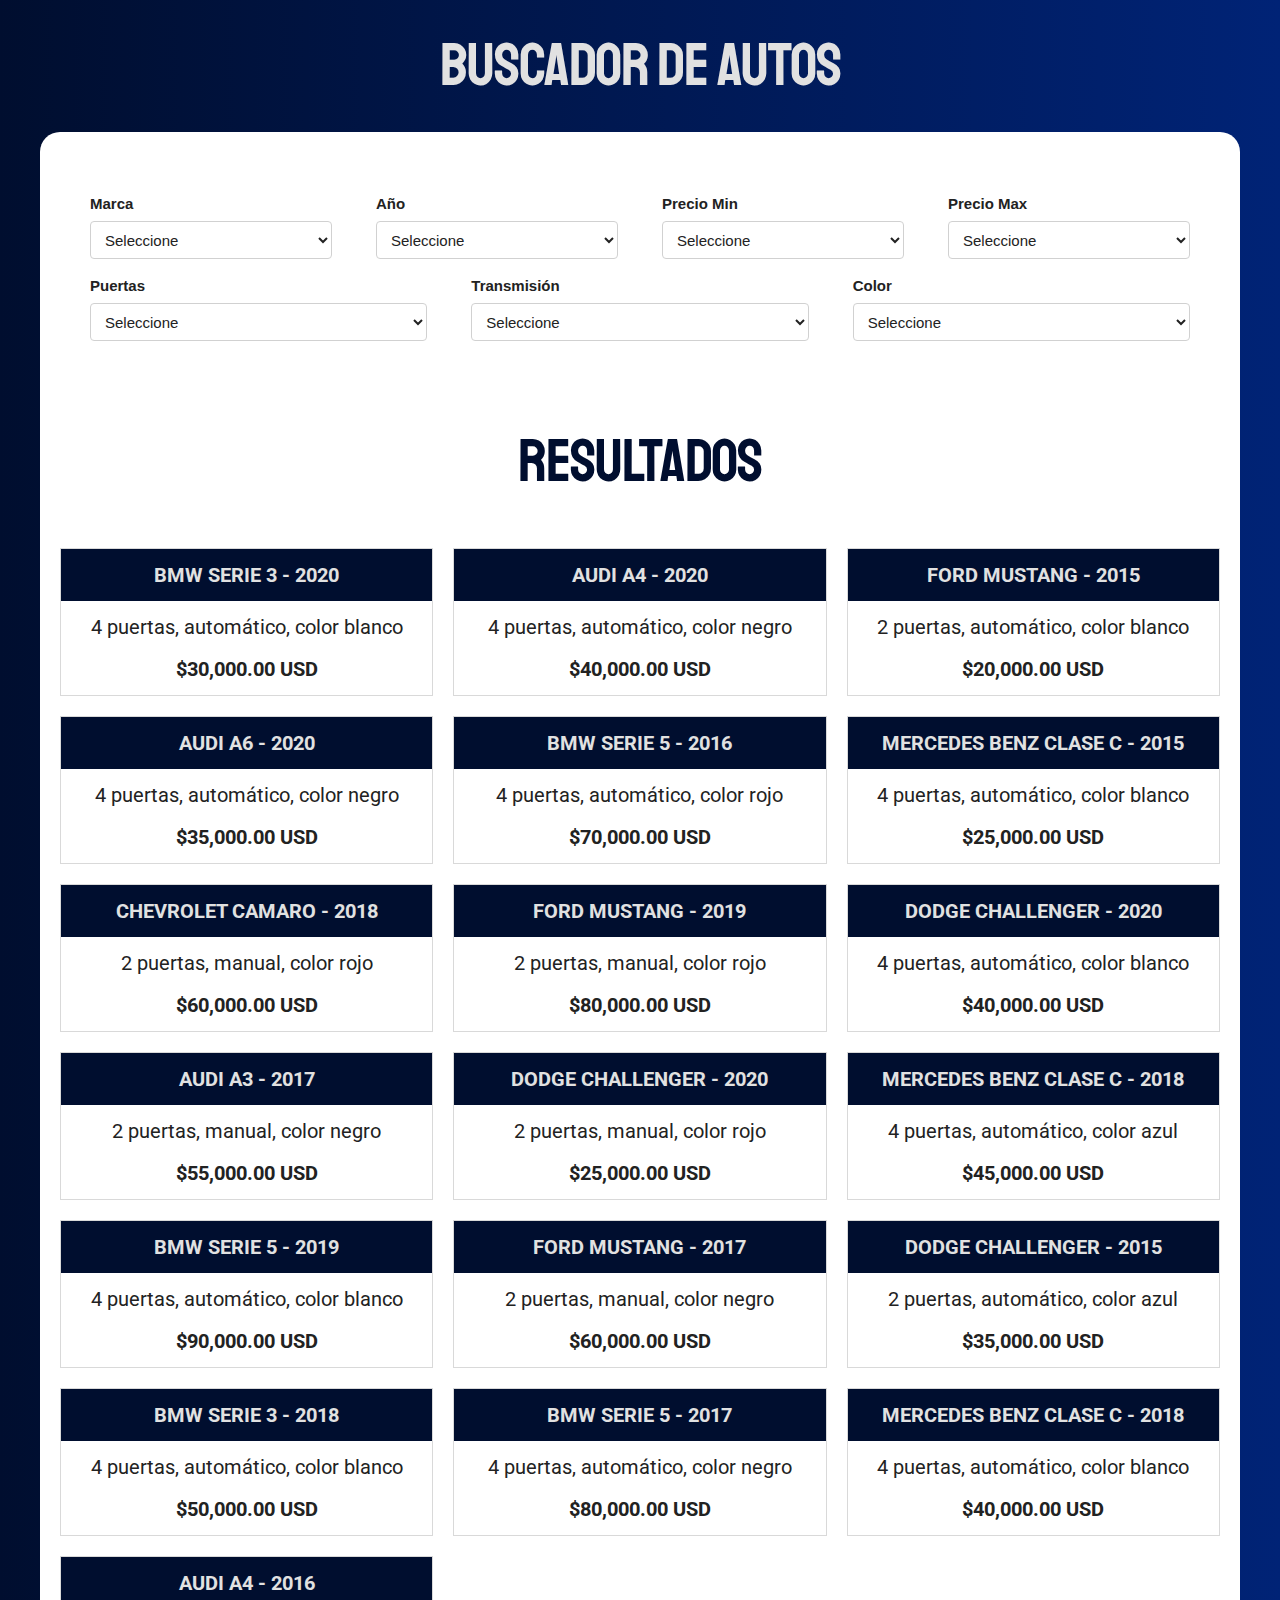
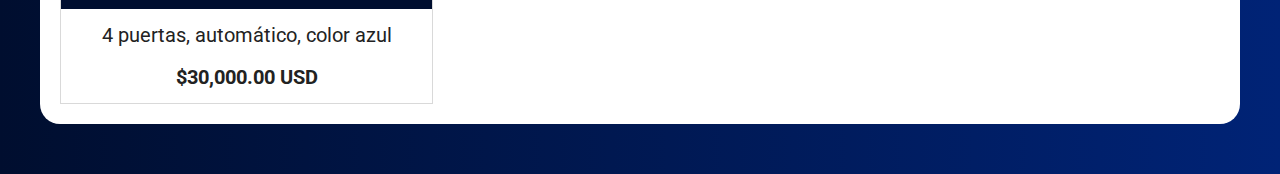
==== multi-field-data-filtering/index.html @ 7066edf0 "add projects" ====
<!DOCTYPE html>
<html lang="en">
  <head>
    <meta charset="UTF-8" />
    <meta name="viewport" content="width=device-width, initial-scale=1.0" />
    <meta http-equiv="X-UA-Compatible" content="ie=edge" />
    <title>Multi-Field Data Filtering</title>
    <link rel="shortcut icon" href="./img/favicon.png" type="image/x-icon" />
    <link rel="preconnect" href="https://fonts.googleapis.com" />
    <link rel="preconnect" href="https://fonts.gstatic.com" crossorigin />
    <link
      href="https://fonts.googleapis.com/css2?family=Roboto&family=Staatliches&display=swap"
      rel="stylesheet"
    />
    <link rel="stylesheet" href="css/normalize.css" />
    <link rel="stylesheet" href="css/skeleton.css" />
    <link rel="stylesheet" href="css/app.css" />
  </head>
  <body>
    <h1>Buscador de Autos</h1>

    <div class="contenedor">
      <form id="buscador">
        <div class="row">
          <div class="three columns">
            <label for="marca">Marca</label>
            <select class="u-full-width" id="marca">
              <option value="">Seleccione</option>
              <option value="Audi">Audi</option>
              <option value="BMW">BMW</option>
              <option value="Mercedes Benz">Mercedes Benz</option>
              <option value="Chevrolet">Chevrolet</option>
              <option value="Ford">Ford</option>
              <option value="Dodge">Dodge</option>
            </select>
          </div>
          <div class="three columns">
            <label for="year">Año</label>
            <select class="u-full-width" id="year">
              <option value="">Seleccione</option>
            </select>
          </div>
          <div class="three columns">
            <label for="minimo">Precio Min</label>
            <select class="u-full-width" id="minimo">
              <option value="">Seleccione</option>
              <option value="20000">20,000</option>
              <option value="30000">30,000</option>
              <option value="40000">40,000</option>
              <option value="50000">50,000</option>
              <option value="60000">60,000</option>
              <option value="70000">70,000</option>
              <option value="80000">80,000</option>
              <option value="90000">90,000</option>
            </select>
          </div>
          <div class="three columns">
            <label for="maximo">Precio Max</label>
            <select class="u-full-width" id="maximo">
              <option value="">Seleccione</option>
              <option value="20000">20,000</option>
              <option value="30000">30,000</option>
              <option value="40000">40,000</option>
              <option value="50000">50,000</option>
              <option value="60000">60,000</option>
              <option value="70000">70,000</option>
              <option value="80000">80,000</option>
              <option value="90000">90,000</option>
            </select>
          </div>
          <div class="row">
            <div class="four columns">
              <label for="puertas">Puertas</label>
              <select class="u-full-width" id="puertas">
                <option value="">Seleccione</option>
                <option value="2">2</option>
                <option value="4">4</option>
              </select>
            </div>
            <div class="four columns">
              <label for="transmision">Transmisión</label>
              <select class="u-full-width" id="transmision">
                <option value="">Seleccione</option>
                <option value="automatico">Automática</option>
                <option value="manual">Manual</option>
              </select>
            </div>
            <div class="four columns">
              <label for="color">Color</label>
              <select class="u-full-width" id="color">
                <option value="">Seleccione</option>
                <option value="Negro">Negro</option>
                <option value="Azul">Azul</option>
                <option value="Blanco">Blanco</option>
                <option value="Rojo">Rojo</option>
              </select>
            </div>
          </div>
        </div>
      </form>

      <h1>Resultados</h1>
      <div id="resultado"></div>
    </div>

    <script src="js/db.js"></script>
    <script src="js/app.js"></script>
  </body>
</html>
---- multi-field-data-filtering/css/skeleton.css ----
/*
* Skeleton V2.0.4
* Copyright 2014, Dave Gamache
* www.getskeleton.com
* Free to use under the MIT license.
* http://www.opensource.org/licenses/mit-license.php
* 12/29/2014
*/

/* Table of contents
––––––––––––––––––––––––––––––––––––––––––––––––––
- Grid
- Base Styles
- Typography
- Links
- Buttons
- Forms
- Lists
- Code
- Tables
- Spacing
- Utilities
- Clearing
- Media Queries
*/

/* Grid
–––––––––––––––––––––––––––––––––––––––––––––––––– */
.container {
  position: relative;
  width: 100%;
  max-width: 960px;
  margin: 0 auto;
  padding: 0 20px;
  box-sizing: border-box;
}
.column,
.columns {
  width: 100%;
  float: left;
  box-sizing: border-box;
}

/* For devices larger than 400px */
@media (min-width: 400px) {
  .container {
    width: 85%;
    padding: 0;
  }
}

/* For devices larger than 550px */
@media (min-width: 550px) {
  .container {
    width: 80%;
  }
  .column,
  .columns {
    margin-left: 4%;
  }
  .column:first-child,
  .columns:first-child {
    margin-left: 0;
  }

  .one.column,
  .one.columns {
    width: 4.66666666667%;
  }
  .two.columns {
    width: 13.3333333333%;
  }
  .three.columns {
    width: 22%;
  }
  .four.columns {
    width: 30.6666666667%;
  }
  .five.columns {
    width: 39.3333333333%;
  }
  .six.columns {
    width: 48%;
  }
  .seven.columns {
    width: 56.6666666667%;
  }
  .eight.columns {
    width: 65.3333333333%;
  }
  .nine.columns {
    width: 74%;
  }
  .ten.columns {
    width: 82.6666666667%;
  }
  .eleven.columns {
    width: 91.3333333333%;
  }
  .twelve.columns {
    width: 100%;
    margin-left: 0;
  }

  .one-third.column {
    width: 30.6666666667%;
  }
  .two-thirds.column {
    width: 65.3333333333%;
  }

  .one-half.column {
    width: 48%;
  }

  /* Offsets */
  .offset-by-one.column,
  .offset-by-one.columns {
    margin-left: 8.66666666667%;
  }
  .offset-by-two.column,
  .offset-by-two.columns {
    margin-left: 17.3333333333%;
  }
  .offset-by-three.column,
  .offset-by-three.columns {
    margin-left: 26%;
  }
  .offset-by-four.column,
  .offset-by-four.columns {
    margin-left: 34.6666666667%;
  }
  .offset-by-five.column,
  .offset-by-five.columns {
    margin-left: 43.3333333333%;
  }
  .offset-by-six.column,
  .offset-by-six.columns {
    margin-left: 52%;
  }
  .offset-by-seven.column,
  .offset-by-seven.columns {
    margin-left: 60.6666666667%;
  }
  .offset-by-eight.column,
  .offset-by-eight.columns {
    margin-left: 69.3333333333%;
  }
  .offset-by-nine.column,
  .offset-by-nine.columns {
    margin-left: 78%;
  }
  .offset-by-ten.column,
  .offset-by-ten.columns {
    margin-left: 86.6666666667%;
  }
  .offset-by-eleven.column,
  .offset-by-eleven.columns {
    margin-left: 95.3333333333%;
  }

  .offset-by-one-third.column,
  .offset-by-one-third.columns {
    margin-left: 34.6666666667%;
  }
  .offset-by-two-thirds.column,
  .offset-by-two-thirds.columns {
    margin-left: 69.3333333333%;
  }

  .offset-by-one-half.column,
  .offset-by-one-half.columns {
    margin-left: 52%;
  }
}

/* Base Styles
–––––––––––––––––––––––––––––––––––––––––––––––––– */
/* NOTE
html is set to 62.5% so that all the REM measurements throughout Skeleton
are based on 10px sizing. So basically 1.5rem = 15px :) */
html {
  font-size: 62.5%;
}
body {
  font-size: 1.5em; /* currently ems cause chrome bug misinterpreting rems on body element */
  line-height: 1.6;
  font-weight: 400;
  font-family: "Raleway", "HelveticaNeue", "Helvetica Neue", Helvetica, Arial,
    sans-serif;
  color: #222;
}

/* Typography
–––––––––––––––––––––––––––––––––––––––––––––––––– */
h1,
h2,
h3,
h4,
h5,
h6 {
  margin-top: 0;
  margin-bottom: 2rem;
  font-weight: 300;
}
h1 {
  font-size: 4rem;
  line-height: 1.2;
  letter-spacing: -0.1rem;
}
h2 {
  font-size: 3.6rem;
  line-height: 1.25;
  letter-spacing: -0.1rem;
}
h3 {
  font-size: 3rem;
  line-height: 1.3;
  letter-spacing: -0.1rem;
}
h4 {
  font-size: 2.4rem;
  line-height: 1.35;
  letter-spacing: -0.08rem;
}
h5 {
  font-size: 1.8rem;
  line-height: 1.5;
  letter-spacing: -0.05rem;
}
h6 {
  font-size: 1.5rem;
  line-height: 1.6;
  letter-spacing: 0;
}

/* Larger than phablet */
@media (min-width: 550px) {
  h1 {
    font-size: 5rem;
  }
  h2 {
    font-size: 4.2rem;
  }
  h3 {
    font-size: 3.6rem;
  }
  h4 {
    font-size: 3rem;
  }
  h5 {
    font-size: 2.4rem;
  }
  h6 {
    font-size: 1.5rem;
  }
}

p {
  margin-top: 0;
}

/* Links
–––––––––––––––––––––––––––––––––––––––––––––––––– */
a {
  color: #1eaedb;
}
a:hover {
  color: #0fa0ce;
}

/* Buttons
–––––––––––––––––––––––––––––––––––––––––––––––––– */
.button,
button,
input[type="submit"],
input[type="reset"],
input[type="button"] {
  display: inline-block;
  height: 38px;
  padding: 0 30px;
  color: #555;
  text-align: center;
  font-size: 11px;
  font-weight: 600;
  line-height: 38px;
  letter-spacing: 0.1rem;
  text-transform: uppercase;
  text-decoration: none;
  white-space: nowrap;
  background-color: transparent;
  border-radius: 4px;
  border: 1px solid #bbb;
  cursor: pointer;
  box-sizing: border-box;
}
.button:hover,
button:hover,
input[type="submit"]:hover,
input[type="reset"]:hover,
input[type="button"]:hover,
.button:focus,
button:focus,
input[type="submit"]:focus,
input[type="reset"]:focus,
input[type="button"]:focus {
  color: #333;
  border-color: #888;
  outline: 0;
}
.button.button-primary,
button.button-primary,
input[type="submit"].button-primary,
input[type="reset"].button-primary,
input[type="button"].button-primary {
  color: #fff;
  background-color: #33c3f0;
  border-color: #33c3f0;
}
.button.button-primary:hover,
button.button-primary:hover,
input[type="submit"].button-primary:hover,
input[type="reset"].button-primary:hover,
input[type="button"].button-primary:hover,
.button.button-primary:focus,
button.button-primary:focus,
input[type="submit"].button-primary:focus,
input[type="reset"].button-primary:focus,
input[type="button"].button-primary:focus {
  color: #fff;
  background-color: #1eaedb;
  border-color: #1eaedb;
}

/* Forms
–––––––––––––––––––––––––––––––––––––––––––––––––– */
input[type="email"],
input[type="number"],
input[type="search"],
input[type="text"],
input[type="tel"],
input[type="url"],
input[type="password"],
textarea,
select {
  height: 38px;
  padding: 6px 10px; /* The 6px vertically centers text on FF, ignored by Webkit */
  background-color: #fff;
  border: 1px solid #d1d1d1;
  border-radius: 4px;
  box-shadow: none;
  box-sizing: border-box;
}
/* Removes awkward default styles on some inputs for iOS */
input[type="email"],
input[type="number"],
input[type="search"],
input[type="text"],
input[type="tel"],
input[type="url"],
input[type="password"],
textarea {
  -webkit-appearance: none;
  -moz-appearance: none;
  appearance: none;
}
textarea {
  min-height: 65px;
  padding-top: 6px;
  padding-bottom: 6px;
}
input[type="email"]:focus,
input[type="number"]:focus,
input[type="search"]:focus,
input[type="text"]:focus,
input[type="tel"]:focus,
input[type="url"]:focus,
input[type="password"]:focus,
textarea:focus,
select:focus {
  border: 1px solid #33c3f0;
  outline: 0;
}
label,
legend {
  display: block;
  margin-bottom: 0.5rem;
  font-weight: 600;
}
fieldset {
  padding: 0;
  border-width: 0;
}
input[type="checkbox"],
input[type="radio"] {
  display: inline;
}
label > .label-body {
  display: inline-block;
  margin-left: 0.5rem;
  font-weight: normal;
}

/* Lists
–––––––––––––––––––––––––––––––––––––––––––––––––– */
ul {
  list-style: circle inside;
}
ol {
  list-style: decimal inside;
}
ol,
ul {
  padding-left: 0;
  margin-top: 0;
}
ul ul,
ul ol,
ol ol,
ol ul {
  margin: 1.5rem 0 1.5rem 3rem;
  font-size: 90%;
}
li {
  margin-bottom: 1rem;
}

/* Code
–––––––––––––––––––––––––––––––––––––––––––––––––– */
code {
  padding: 0.2rem 0.5rem;
  margin: 0 0.2rem;
  font-size: 90%;
  white-space: nowrap;
  background: #f1f1f1;
  border: 1px solid #e1e1e1;
  border-radius: 4px;
}
pre > code {
  display: block;
  padding: 1rem 1.5rem;
  white-space: pre;
}

/* Tables
–––––––––––––––––––––––––––––––––––––––––––––––––– */
th,
td {
  padding: 12px 15px;
  text-align: left;
  border-bottom: 1px solid #e1e1e1;
}
th:first-child,
td:first-child {
  padding-left: 0;
}
th:last-child,
td:last-child {
  padding-right: 0;
}

/* Spacing
–––––––––––––––––––––––––––––––––––––––––––––––––– */
button,
.button {
  margin-bottom: 1rem;
}
input,
textarea,
select,
fieldset {
  margin-bottom: 1.5rem;
}
pre,
blockquote,
dl,
figure,
table,
p,
ul,
ol,
form {
  margin-bottom: 2.5rem;
}

/* Utilities
–––––––––––––––––––––––––––––––––––––––––––––––––– */
.u-full-width {
  width: 100%;
  box-sizing: border-box;
}
.u-max-full-width {
  max-width: 100%;
  box-sizing: border-box;
}
.u-pull-right {
  float: right;
}
.u-pull-left {
  float: left;
}

/* Misc
–––––––––––––––––––––––––––––––––––––––––––––––––– */
hr {
  margin-top: 3rem;
  margin-bottom: 3.5rem;
  border-width: 0;
  border-top: 1px solid #e1e1e1;
}

/* Clearing
–––––––––––––––––––––––––––––––––––––––––––––––––– */

/* Self Clearing Goodness */
.container:after,
.row:after,
.u-cf {
  content: "";
  display: table;
  clear: both;
}

/* Media Queries
–––––––––––––––––––––––––––––––––––––––––––––––––– */
/*
Note: The best way to structure the use of media queries is to create the queries
near the relevant code. For example, if you wanted to change the styles for buttons
on small devices, paste the mobile query code up in the buttons section and style it
there.
*/

/* Larger than mobile */
@media (min-width: 400px) {
}

/* Larger than phablet (also point when grid becomes active) */
@media (min-width: 550px) {
}

/* Larger than tablet */
@media (min-width: 750px) {
}

/* Larger than desktop */
@media (min-width: 1000px) {
}

/* Larger than Desktop HD */
@media (min-width: 1200px) {
}
---- multi-field-data-filtering/css/app.css ----
body {
  background-image: linear-gradient(to right, #000e2f 0%, #002376 100%);
  font-family: "Roboto", sans-serif;
}

html {
  font-size: 62.5%;
}

h1 {
  font-family: "Staatliches", cursive;
  font-size: 6rem;
  padding: 3rem 0;
  margin: 0;
  color: #e1e1e1;
}

.contenedor {
  background-color: white;
  max-width: 1200px;
  margin: 0 auto 5rem;
  border-radius: 2rem;
  padding-top: 2rem;
}

.contenedor h1 {
  color: #000e2f;
}

p {
  font-size: 2rem;
}

h1,
p {
  text-align: center;
}

form {
  max-width: 1100px;
  margin: 0 auto;
  padding: 4rem;
  background: white;
  font-family: Arial, Helvetica, sans-serif;
}

#resultado {
  display: grid;
  grid-template-columns: repeat(3, 1fr);
  gap: 2rem;
  padding: 2rem;
}

#resultado div {
  border: 1px solid #d9d9d9;
}

#resultado p {
  margin: 0;
}

.modelo-completo {
  text-transform: uppercase;
  font-weight: 700;
  padding: 1rem;
  background-color: #000e2f;
  color: #e1e1e1;
}

.caracteristicas {
  text-transform: lowercase;
  padding-top: 1rem;
}

.precio-auto {
  font-weight: 700;
  padding: 1rem;
}

.alerta {
  padding: 1rem;
  text-align: center;
  font-weight: bold;
  text-transform: uppercase;
  color: #e1e1e1;
  font-size: 2rem;
  border-bottom-left-radius: 1.8rem;
  border-bottom-right-radius: 1.8rem;
  background-color: rgb(192, 29, 29);
}
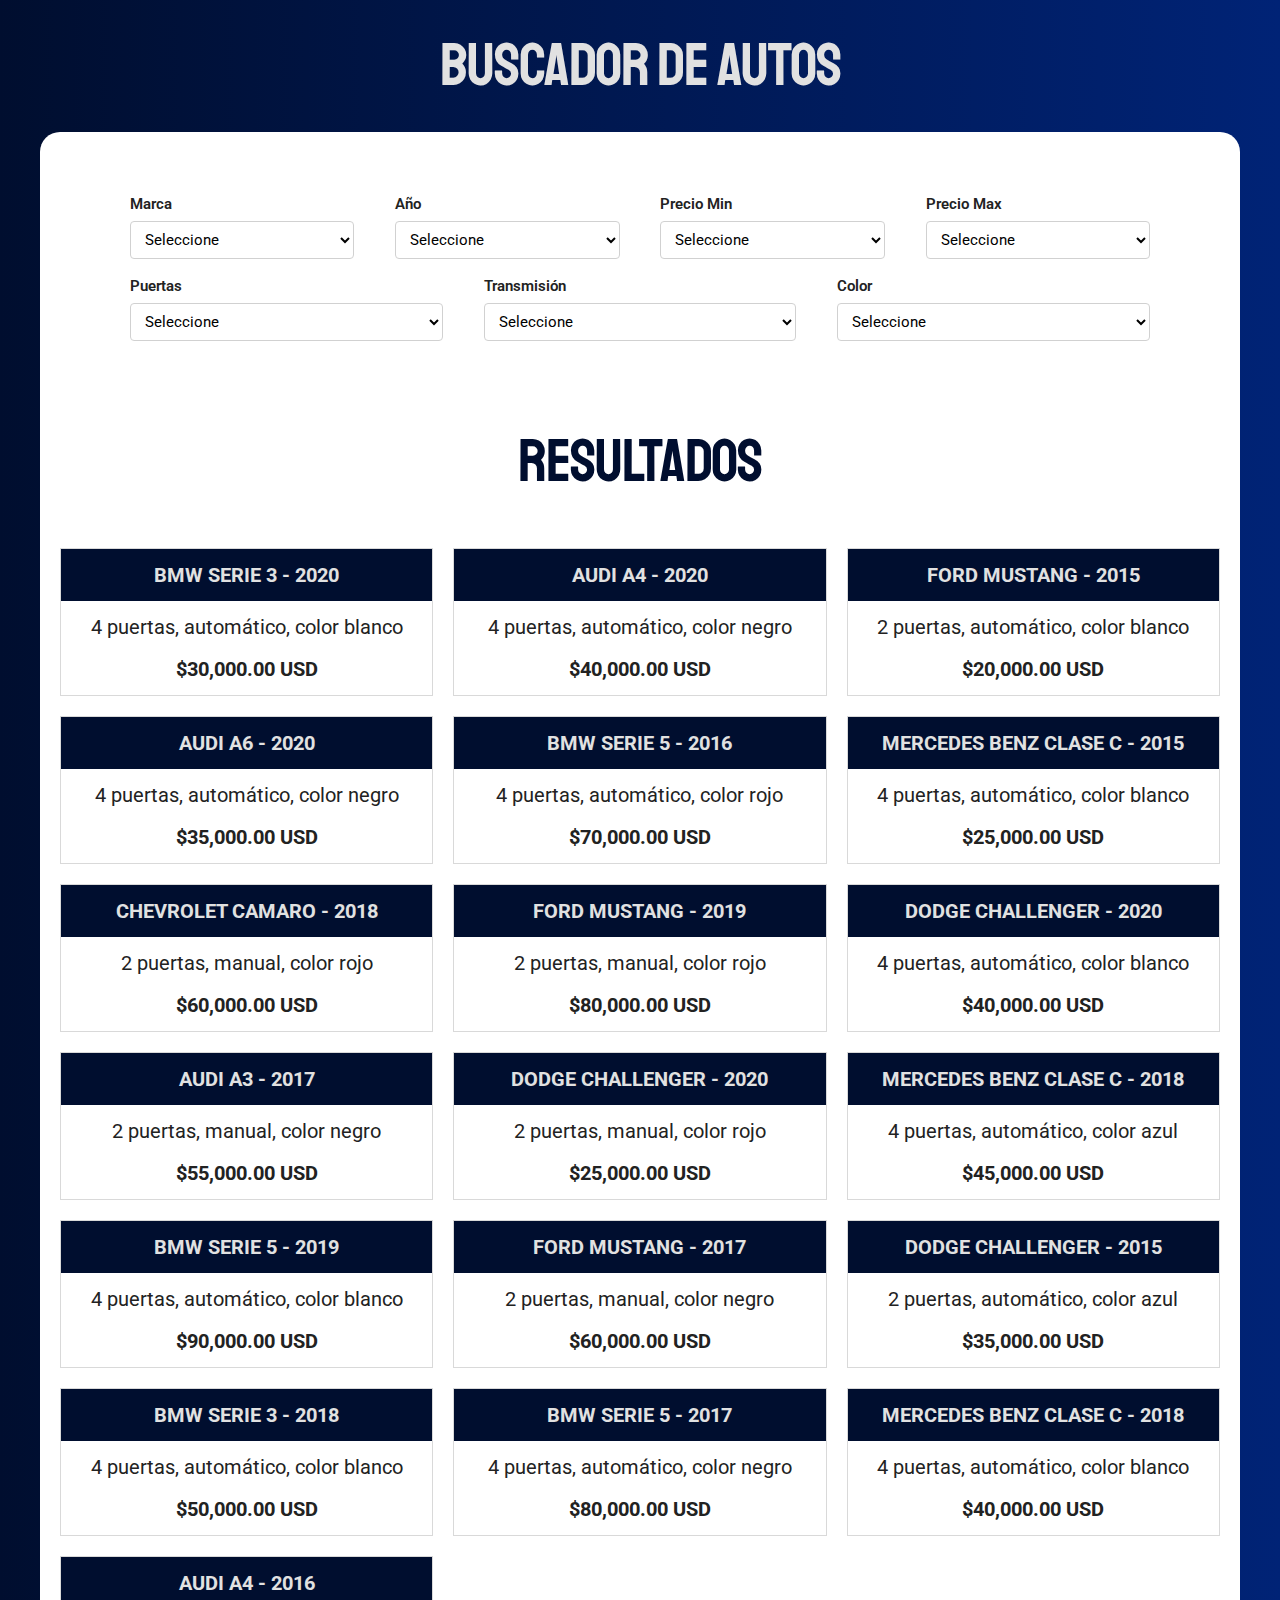
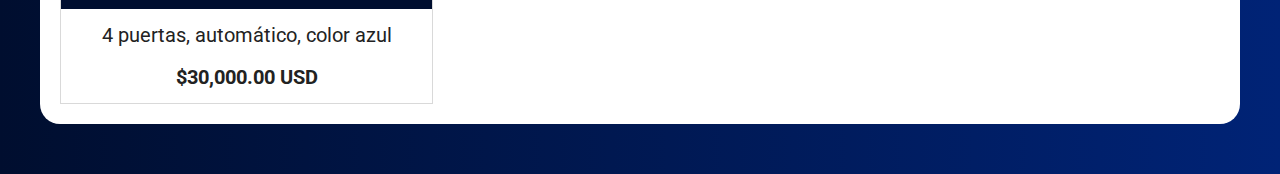
==== commit dc82ca28: "update projects" ====
--- a/multi-field-data-filtering/index.html
+++ b/multi-field-data-filtering/index.html
@@ -12,9 +12,9 @@
       href="https://fonts.googleapis.com/css2?family=Roboto&family=Staatliches&display=swap"
       rel="stylesheet"
     />
-    <link rel="stylesheet" href="css/normalize.css" />
-    <link rel="stylesheet" href="css/skeleton.css" />
-    <link rel="stylesheet" href="css/app.css" />
+    <link rel="stylesheet" href="./css/normalize.css" />
+    <link rel="stylesheet" href="./css/skeleton.css" />
+    <link rel="stylesheet" href="./css/app.css" />
   </head>
   <body>
     <h1>Buscador de Autos</h1>
@@ -103,7 +103,7 @@
       <div id="resultado"></div>
     </div>
 
-    <script src="js/db.js"></script>
-    <script src="js/app.js"></script>
+    <script src="./js/db.js"></script>
+    <script src="./js/app.js"></script>
   </body>
 </html>
--- a/multi-field-data-filtering/css/app.css
+++ b/multi-field-data-filtering/css/app.css
@@ -1,3 +1,10 @@
+*,
+::after,
+::before {
+  box-sizing: border-box;
+  font-family: "Roboto", sans-serif;
+}
+
 body {
   background-image: linear-gradient(to right, #000e2f 0%, #002376 100%);
   font-family: "Roboto", sans-serif;
